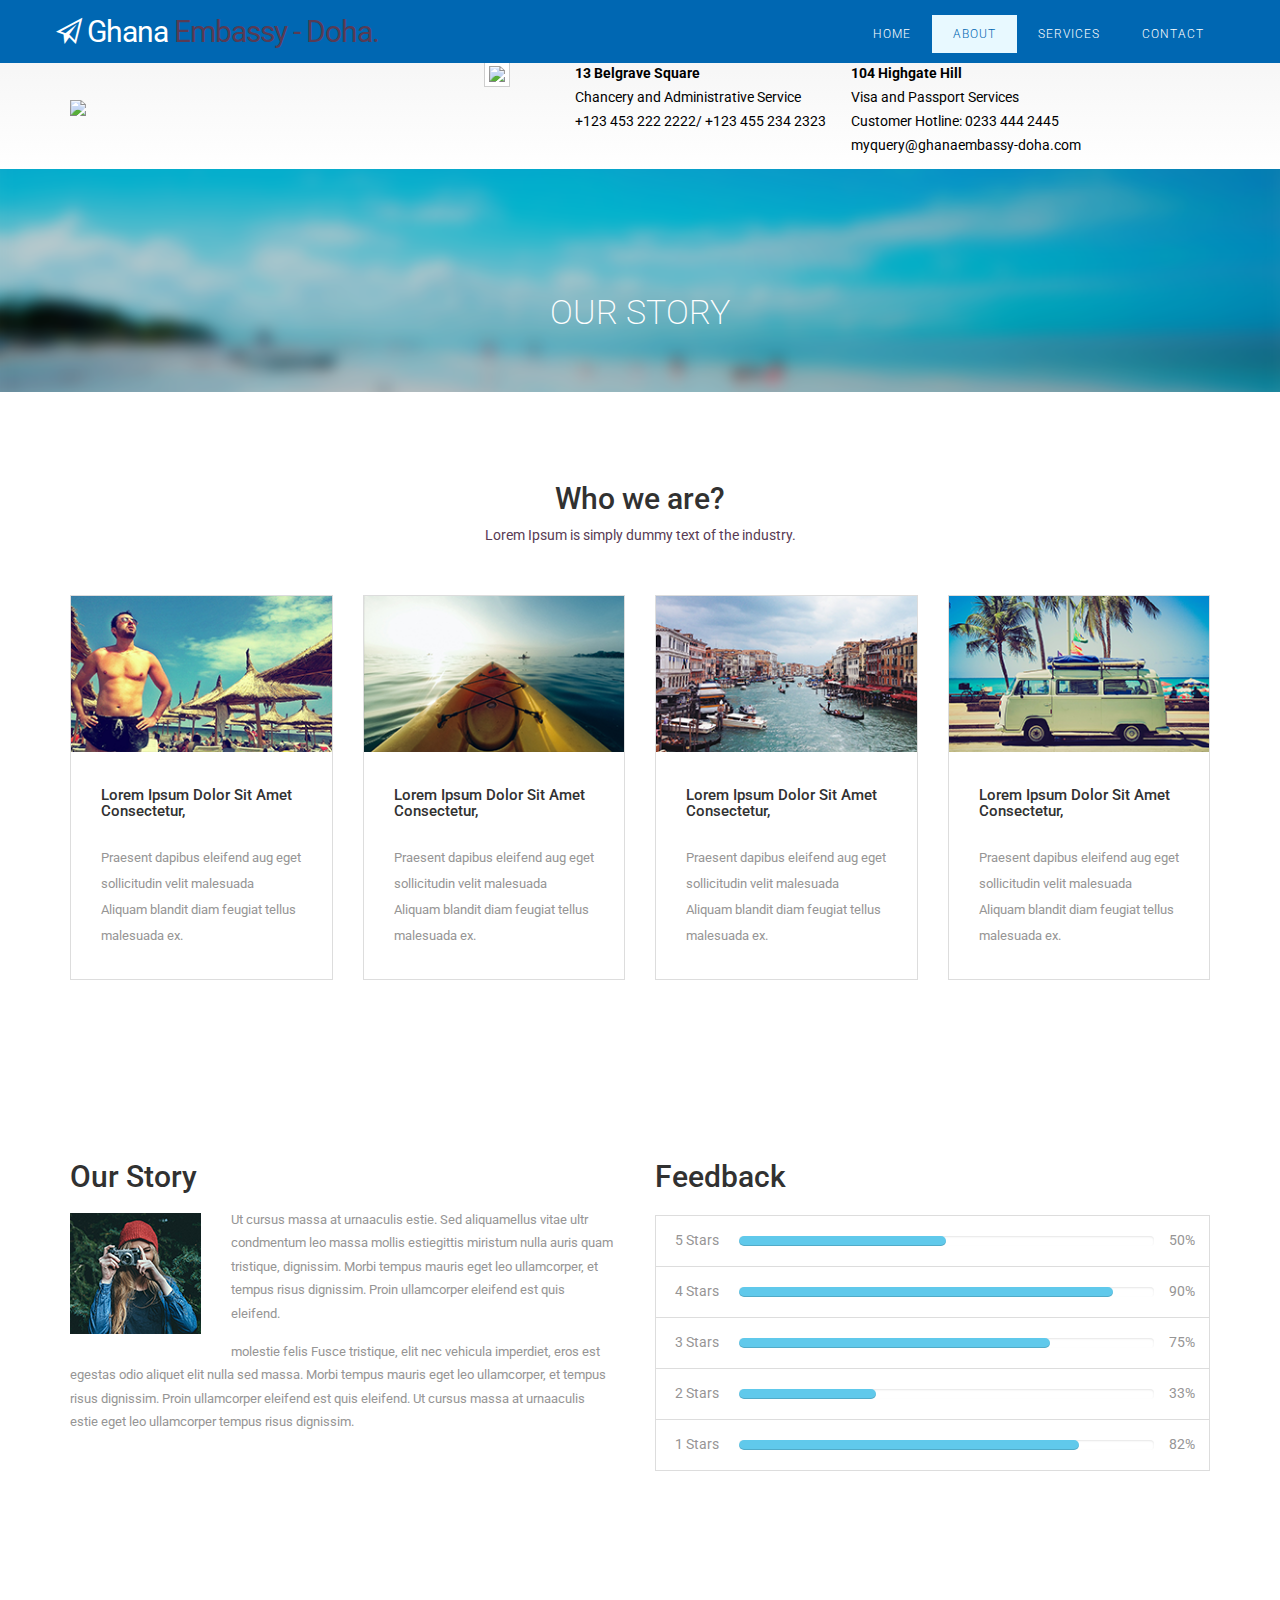
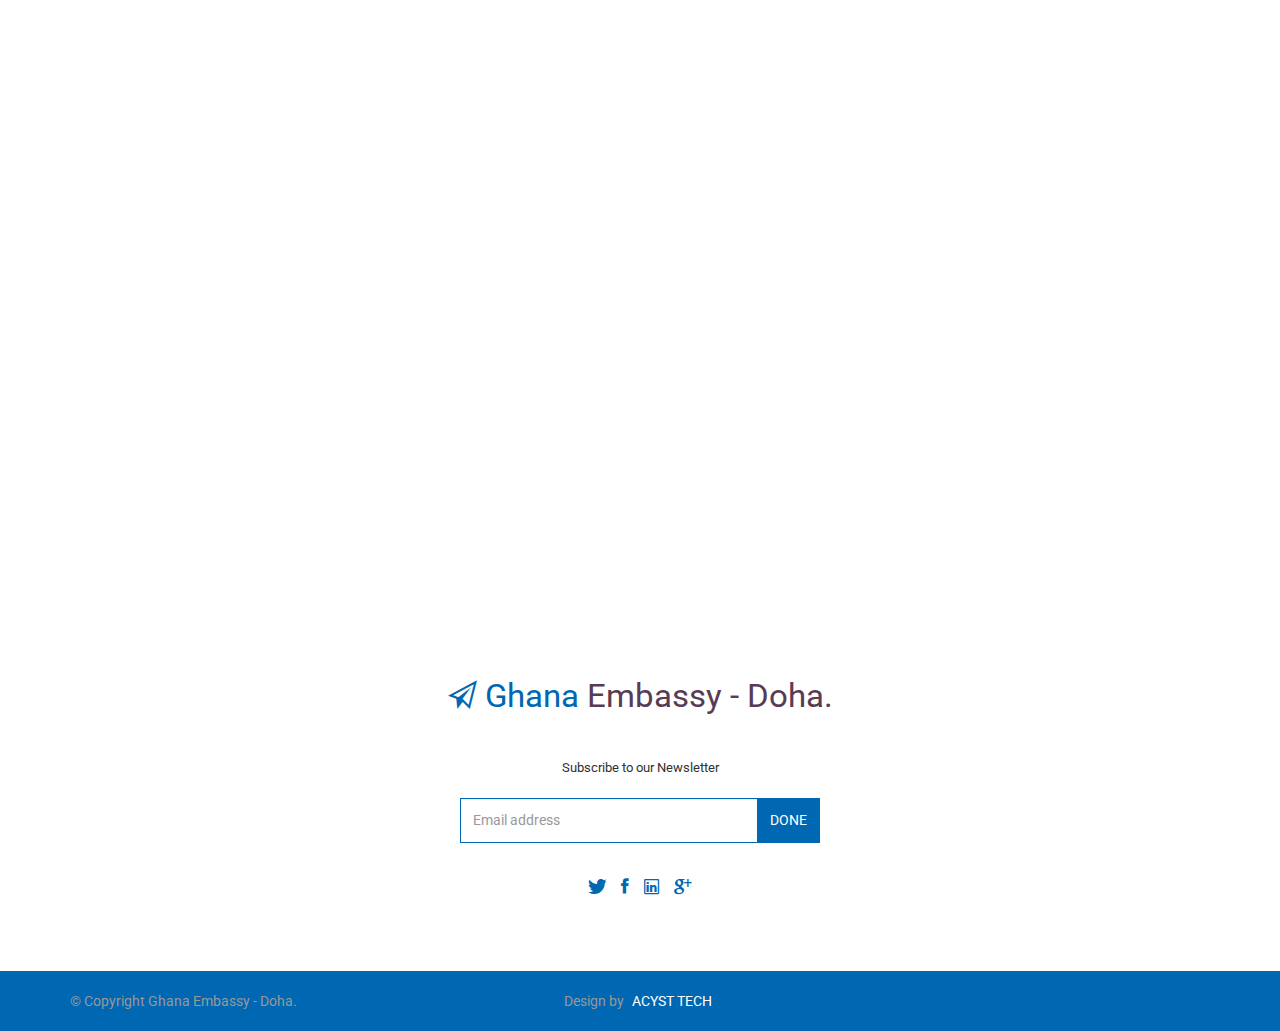
==== about.html @ 11e297cc "initial commit" ====
<!DOCTYPE html>
<!--[if IE 7 ]><html class="ie ie7 lte9 lte8 lte7" lang="en-US"><![endif]-->
<!--[if IE 8]><html class="ie ie8 lte9 lte8" lang="en-US">	<![endif]-->
<!--[if IE 9]><html class="ie ie9 lte9" lang="en-US"><![endif]-->
<!--[if (gt IE 9)|!(IE)]><!-->
<html class="noIE" lang="en-US">
<!--<![endif]-->
	<head>
		<!-- meta -->
			<meta http-equiv="X-UA-Compatible" content="IE=edge">
			<meta http-equiv="Content-Type" content="text/html; charset=UTF-8"/>
			<meta name="viewport" content="width=device-width, initial-scale = 1.0, maximum-scale=1.0, user-scalable=no"/>
	<title>Ghana Embassy - Doha.</title>

	<link rel="stylesheet" href="assets/css/bootstrap.min.css">
	<link rel="stylesheet" href="assets/css/ionicons.min.css">
	<link rel="stylesheet" href="assets/css/owl.carousel.css">
	<link rel="stylesheet" href="assets/css/owl.theme.css">
    <link rel="stylesheet" href="assets/css/main.css">
    <link rel="stylesheet" href="assets/css/section.css">
    <link rel="stylesheet" href="assets/css/about.css">
    <!-- HTML5 shim and Respond.js IE8 support of HTML5 elements and media queries -->
			<!--[if lt IE 9]>
				<script src="assets/js/html5shiv.js"></script>
				<script src="assets/js/respond.js"></script>
			<![endif]-->

			<!--[if IE 8]>
		    	<script src="assets/js/selectivizr.js"></script>
		    <![endif]-->
</head>
<body>

<!-- Home -->
<div class="header-wrapper clearfix"><!-- header wrapper -->
	<header id="header" class="header-separate header-corporate header-14 search-sm sticky-menu-header">
	<div class="header-top">
		<div class="container">
			<div class="header-left">
				<span class="welcome-msg"><p id="demo"></p>
					<script>
						document.getElementById("demo").innerHTML = Date();
					</script>
				</span>                
			</div>
			<div class="header-right">
				<div class="block-inline">
					<div class="share-links">
						<a target="_blank"  rel="nofollow" class="share-facebook" href="https://www.facebook.com/GhanainUK/" title="Facebook"></a>
						<a target="_blank"  rel="nofollow" class="share-twitter" href="https://twitter.com/GhanainUK" title="Twitter"></a>
						<a target="_blank"  rel="nofollow" class="share-youtube" href="https://www.youtube.com/channel/UCJ4k8F2zRTWFqLNrOYg6tvg" title="Youtube"></a>
					</div>
				</div>                
			</div>
		</div>
		</div>
		<div class="header-main">
			<div class="container">
				<div class="header-left">
					<h1 class="logo">    
						<a href="#" title="" rel="home">
						<img class="img-responsive standard-logo" src="//www.ghanahighcommissionuk.com/wp-content/uploads/2017/08/ghana_logo.png" alt="Ghana High Commission" /><img class="img-responsive retina-logo" src="//www.ghanahighcommissionuk.com/wp-content/uploads/2017/08/ghana_logo.png" alt="Ghana High Commission" style="display:none;" />
						</a>
					</h1>		
				</div>
				<div class="header-right">
					<div class="header-contact"><div class="country-flag">
						<img src="http://ghanahighcommissionuk.com/wp-content/uploads/2017/08/ghanaflage.png">
					</div>
					<div class="header-contact">
						<ul class="header-extra-info">
							<li>
								<div class="feature-box feature-box-style-3">
									<div class="feature-box-icon" style="display: none;">
										<i class="fa fa-phone text-color-primary"></i>
									</div>
									<div class="feature-box-info">
											<b>13 Belgrave Square</b>
											<p>Chancery and Administrative Service</br>+123 453 222 2222/ +123 455 234 2323</p>
									</div>
								</div>
							</li>
							<li>
								<div class="feature-box feature-box-style-3">
									<div class="feature-box-icon" style="display: none;">
										<i class="fa fa-envelope text-color-primary"></i>
									</div>
									<div class="feature-box-info">
											<b>104 Highgate Hill</b>
											<p>Visa and Passport Services </br> Customer Hotline: 0233 444 2445 </br> myquery@ghanaembassy-doha.com</p>
									</div>
								</div>
								</li>
							</ul>
						</div>
					</div>                                
					<a class="mobile-toggle">
						<i class="fa fa-reorder"></i>
					</a>	
				</div>
			</div>
		</div>

	<nav class="navbar navbar-default navbar-fixed-top">
		<div class="container">
			<div class="navbar-header">
				<button type="button" class="navbar-toggle collapsed" data-toggle="collapse" data-target="#bs-example-navbar-collapse-1" aria-expanded="false">
					<span class="sr-only">Toggle navigation</span>
					<span class="icon-bar"></span>
					<span class="icon-bar"></span>
					<span class="icon-bar"></span>
				</button>
				<a class="navbar-brand" href="index.html" title="HOME"><i class="ion-paper-airplane"></i> Ghana <span>Embassy - Doha.</span></a>
			</div>

		    <div class="collapse navbar-collapse" id="bs-example-navbar-collapse-1">
				<ul class="nav navbar-nav navbar-right">
					<li><a href="index.html">Home</a></li>
					<li class="active"><a href="about.html">about</a></li>
					<li><a href="services.html">services</a></li>
					<li><a href="contact.html">contact</a></li>
				</ul>
			</div>
	  	</div>
	</nav>

<!-- Section Background -->
	<section class="section-background">
		<div class="container">
			<h2 class="page-header">
				our story
			</h2>
		</div> <!-- /.container -->
	</section> <!-- /.section-background -->


<!-- Who we are -->
	<section class="wwa section-wrapper">
		<div class="container">
			<h2 class="section-title">
				Who we are?
			</h2>
			<p class="section-subtitle">
				Lorem Ipsum is simply dummy text of the industry.
			</p>
			<div class="row">
				<div class="col-sm-3 col-xs-6">
					<div class="who">
						<img src="assets/images/ab-1.png" alt="" class="img-responsive who-img">
						<h3>
							Lorem ipsum dolor sit amet consectetur,
						</h3>
						<p class="who-detail">
							Praesent dapibus eleifend aug eget sollicitudin velit malesuada Aliquam blandit diam feugiat tellus malesuada ex.
						</p>
					</div>
				</div> <!-- /.col-sm-3 -->
				<div class="col-sm-3 col-xs-6">
					<div class="who">
						<img src="assets/images/ab-2.png" alt="" class="img-responsive who-img">
						<h3>
								Lorem ipsum dolor sit amet consectetur,
						</h3>
						<p class="who-detail">
							Praesent dapibus eleifend aug eget sollicitudin velit malesuada Aliquam blandit diam feugiat tellus malesuada ex.
						</p>
					</div>
				</div> <!-- /.col-sm-3 -->
				<div class="col-sm-3 col-xs-6">
					<div class="who">
						<img src="assets/images/ab-3.png" alt="" class="img-responsive who-img">
						<h3>
								Lorem ipsum dolor sit amet consectetur,
						</h3>
						<p class="who-detail">
							Praesent dapibus eleifend aug eget sollicitudin velit malesuada Aliquam blandit diam feugiat tellus malesuada ex.
						</p>
					</div>
				</div> <!-- /.col-sm-3 -->
				<div class="col-sm-3 col-xs-6">
					<div class="who">
						<img src="assets/images/ab-4.png" alt="" class="img-responsive who-img">
						<h3>
								Lorem ipsum dolor sit amet consectetur,
						</h3>
						<p class="who-detail">
							Praesent dapibus eleifend aug eget sollicitudin velit malesuada Aliquam blandit diam feugiat tellus malesuada ex.
						</p>
					</div>
				</div> <!-- /.col-sm-3 -->
			</div> <!-- /.row -->
		</div> <!-- /.container -->
	</section> <!-- /.wwa -->

<!-- Story and Client -->
	<section class="story-and-client section-wrapper">
		<div class="container">
			<div class="row">
				<div class="col-sm-6">
					<div class="story">
						<h2 class="section-title">
							Our Story
						</h2>
						<img src="assets/images/client.png" alt="story" class="story-img">
						<p class="story-detail">
							Ut cursus massa at urnaaculis estie. Sed aliquamellus vitae ultr condmentum leo massa mollis estiegittis miristum nulla auris quam tristique, dignissim. Morbi tempus mauris eget leo ullamcorper, et tempus risus dignissim. Proin ullamcorper eleifend est quis eleifend.
						</p>
						<p class="story-detail">
							molestie felis Fusce tristique, elit nec vehicula imperdiet, eros est egestas odio aliquet elit nulla sed massa. Morbi tempus mauris eget leo ullamcorper, et tempus risus dignissim. Proin ullamcorper eleifend est quis eleifend. Ut cursus massa at urnaaculis estie eget leo ullamcorper tempus risus dignissim.
						</p>
					</div> <!-- /.story -->
				</div> <!-- /.col-sm-6 -->

				<div class="col-sm-6">
					<div class="story">
						<h2 class="section-title">
							Feedback
						</h2>
						<table class="table _table-bordered">
							<tbody>
								<tr>
									<td>
										5 Stars
									</td>
									<td>
										<div class="progress">
											<div class="progress-bar" role="progressbar" aria-valuenow="70"
											aria-valuemin="0" aria-valuemax="100" style="width:50%">
												<span class="sr-only">70% Complete</span>
											</div> <!-- /.progress-bar -->
										</div> <!-- /.progress -->
									</td>
									<td>
										50%
									</td>
								</tr>

								<tr>
									<td>
										4 Stars
									</td>
									<td>
										<div class="progress">
											<div class="progress-bar" role="progressbar" aria-valuenow="70"
											aria-valuemin="0" aria-valuemax="100" style="width:90%">
												<span class="sr-only">90% Complete</span>
											</div> <!-- /.progress-bar -->
										</div> <!-- /.progress -->
									</td>
									<td>
										90%
									</td>
								</tr>

								<tr>
									<td>
										3 Stars
									</td>
									<td>
										<div class="progress">
											<div class="progress-bar" role="progressbar" aria-valuenow="70"
											aria-valuemin="0" aria-valuemax="100" style="width:75%">
												<span class="sr-only">75% Complete</span>
											</div> <!-- /.progress-bar -->
										</div> <!-- /.progress -->
									</td>
									<td>
										75%
									</td>
								</tr>

								<tr>
									<td>
										2 Stars
									</td>
									<td>
										<div class="progress">
											<div class="progress-bar" role="progressbar" aria-valuenow="70"
											aria-valuemin="0" aria-valuemax="100" style="width:33%">
												<span class="sr-only">33% Complete</span>
											</div> <!-- /.progress-bar -->
										</div> <!-- /.progress -->
									</td>
									<td>
										33%
									</td>
								</tr>

								<tr>
									<td>
										1 Stars
									</td>
									<td>
										<div class="progress">
											<div class="progress-bar" role="progressbar" aria-valuenow="70"
											aria-valuemin="0" aria-valuemax="100" style="width:82%">
												<span class="sr-only">82% Complete</span>
											</div> <!-- /.progress-bar -->
										</div> <!-- /.progress -->
									</td>
									<td>
										82%
									</td>
								</tr>
								
							</tbody>
						</table> <!-- /.table -->
					</div> <!-- /.story -->
				</div> <!-- /.col-sm-6 -->
			</div> <!-- /.row -->
		</div> <!-- /.container -->
	</section> <!-- /.story-and-client -->

	
<div class="container">	
	<div class="embed-responsive embed-responsive-16by9">
	    <iframe class="embed-responsive-item" src="http://www.youtube.com/embed/qUHLCobRgaE" frameborder="0" allowfullscreen>
	    </iframe>
	</div>
</div> <!-- /.container -->

	<div class="subscribe section-wrapper">
		<a class="brand-logo" href="index.html" title="HOME"><i class="ion-paper-airplane"></i> Ghana <span>Embassy - Doha.</span></a>
		<p class="subscribe-now">
			Subscribe to our Newsletter
		</p>
		<div class="container">
			<div class="row">
				<div class="col-md-4 col-sm-6 col-md-offset-4 col-sm-offset-3">
					<div class="input-group">
						<input type="email" class="form-control border-radius" placeholder="Email address">
						<span class="input-group-btn">
							<button class="btn btn-default border-radius custom-sub-btn" type="button">DONE</button>
						</span>
					</div><!-- /input-group -->
				</div>
			</div>
		</div>	
	
		<ul class="social-icon">
			<li><a href="#"><i class="ion-social-twitter"></i></a></li>
			<li><a href="#"><i class="ion-social-facebook"></i></a></li>
			<li><a href="#"><i class="ion-social-linkedin-outline"></i></a></li>
			<li><a href="#"><i class="ion-social-googleplus"></i></a></li>
		</ul>
	</div> <!-- /.subscribe -->


	<footer>
		<div class="container">
			<div class="row">
				<div class="col-xs-4">
					<div class="text-left">
						&copy; Copyright Ghana Embassy - Doha.
					</div>
				</div>
				<div class="col-xs-4">
					Design by <a href="http://www.acyst.tech">ACYST TECH</a>
				</div>
				<div class="col-xs-4">
					<!-- <div class="top">
						<a href="#header">
							<i class="ion-arrow-up-b"></i>
						</a>
					</div> -->
				</div>
			</div>
		</div>		
	</footer>


	<script src="assets/js/jquery-1.11.2.min.js"></script>
    <script src="assets/js/bootstrap.min.js"></script>
    <script src="assets/js/owl.carousel.min.js"></script>
    <script src="assets/js/contact.js"></script>
	<script src="assets/js/script.js"></script>






</body>
</html>
---- assets/css/main.css ----
/*=================================================
||				1. Imports 
==================================================*/
@import url(http://fonts.googleapis.com/css?family=Roboto:100,400,700);
@import url(http://fonts.googleapis.com/css?family=Roboto+Slab);

element.style {
	top: 0px;
}

#header .logo img{
	display: inline-block;
	color: transparent;
	max-width: 100%;
	transform-origin: left center;
}
.img-responsive {
	height: auto;
	display:block;
	max-width: 100%;
}

#header .header-main .header-contact * {
	color: #000;
}
.feature-box .feature-box-info {
	padding-left: 0;
}
.header-extra-info li {
	text-align: left;
	float: left;
	margin-left: 25px;
}
li{
	line-height: 24px;
}
.header-extra-info{
	list-style: none;
	margin: 0;
}
.header-contact .country-flag{
	background: #ffffff;
	padding: 4px;
	border: 1px solid #cecece;
	float: left;
}
.header-contact .country-flag img{
	display: block;
}

img{
	max-width: 100%;
	height: auto;
	user-select: none;
	vertical-align: middle;
	border: 0;
}
div{
	display: block;
}

#header .header-main .container .header-left{
	padding: 20px 0;
}

#header .header-main {
	font-size: 1em;
	margin-top: 2em;
	background-color: #fff;
	background-repeat: repeat;
	background-size: auto;
	background-attachment: scroll;
	background-attachment: initial;
	background-color: #fafafa;
	background-image: none;
	background-image:linear-gradient(to bottom, #f6f6f6, #fff);
	background-repeat: repeat-x;
	position:relative;
}
#header .header-main .container > div {
	display: table-cell;
	position: relative;
	vertical-align: middle;
}

#header .header-left {
	text-align: left;
}

#header {
	color: #999;
}

#header .header-main .contain .header-right{
	padding: 0%;
	margin: 0%;
	float: right;
}
#header .header-contact{
	margin: 0;
	display: inline-block;
	vertical-align: middle;
	white-space: nowrap;
}
#header .header-right{
	text-align: right;
}
#header .header-main .contain .header-left {
	padding: 20px 0;
}

body
{
	font-family: 'Roboto', 'Open-Sans', sans-serif;
	overflow-x: hidden;
	color: #fff;
}
/*Owl Carousel*/
.owl-prev, .owl-next
{
	position: absolute;
	top: 43%;
	font-size: 22px;
	padding: 5px;
}
.owl-next
{
	right: -40px;
}
.owl-prev
{
	left: -40px;
}
.owl-prev:before
{
    content: "\f3d2";
    font-family: 'ionicons';
 	/*color: #fff;*/
}
.owl-next:before
{
    content: "\f3d3";
    font-family: "ionicons";
    /*color: #fff;*/
}
.section-title{
	color: #313131;
	text-align: center;
}
.section-subtitle{
	color: #583b54;
	text-align: center;
	margin-bottom: 50px;
}
.section-wrapper{
	padding-top: 70px;
	padding-bottom: 70px;
}
ul, menu, dir {
	display: block;
	-webkit-margin-before: 1em;
	-webkit-margin-after: 1em;
	-webkit-margin-start: 0px;
	-webkit-margin-end: 0px;
	-webkit-padding-start: 40px;
}
ul, ol {
	margin-top: 0;
	margin-bottom: 10px;
}
p{
	color: #969595;
}
.border-radius{
	border-radius: 0 !important;
	border-color: #0067b2;
	height: 45px;
}
p:hover{
	cursor: default;
}
.navbar-toggle {
    background-color: #fff;
    border: 1px solid #fff;
    border-radius: 0;
    transition: all .4s ease-in-out;
}
.navbar-default .navbar-toggle {
    border-color: #fff;
}
.navbar-default .navbar-toggle .icon-bar{
	background: black;
}
.navbar-default .navbar-toggle:focus, .navbar-default .navbar-toggle:hover{
	background: skyblue;
}
.navbar-toggle:hover .icon-bar, .navbar-toggle:focus .icon-bar {
    background-color: #cecece;
}
.form-control:focus {
    border-color: #0067b2;
    outline: 0;
    -webkit-box-shadow: none;
    box-shadow: none;
}
/*=================================================
||				3. Header
==================================================*/
			/*navbar*/
.navbar-default .navbar-brand{
	border: 1px solid transparent;
	color: #fff;
	font-size: 30px;
	padding: 10px 0px;
	height: auto;
	font-weight: 400;
	letter-spacing: -1px;
	text-transform: capitalize;
}
ul.nav.navbar-nav.navbar-right{
	margin-top: 10px;
}
.navbar-default .navbar-brand span{
	color: #583b54;
}
.navbar-default .navbar-brand:focus, .navbar-default .navbar-brand:hover{
	color: #cece;
}
.navbar-default {
    background-color:#0067b2;
    border-color: transparent;
    padding: 5px 0px;
    border-radius: 0;
    text-transform: uppercase;
}
.navbar-default .navbar-nav>li>a{
	color: #fff;
    padding-right: 20px;
    padding-left: 20px;
    border: 1px solid transparent;
    font-size: 12px;
    font-weight: 300;
    letter-spacing: 1px;
    transition: all .4s ease-in-out;
}
.navbar-default .navbar-nav>li>a:hover{
	color: #0067b2;
}
.navbar-default .navbar-nav>li>a:focus, .navbar-default .navbar-nav>li>a:hover{
	color: #0067b2;
	background: #e8f9ff;
}
.navbar-nav>li>a {
    padding-top: 8px;
    padding-bottom: 8px;
}
.navbar-default .navbar-nav>.active>a, .navbar-default .navbar-nav>.active>a:focus, .navbar-default .navbar-nav>.active>a:hover{
    background-color: transparent;
    color: #0067b2;
    background: #e8f9ff;
}
		/*Home*/
.flexslider{
	text-align: center;
	text-transform: uppercase;
	color: #fff;
	margin: 0;
	padding: 0;
	border: 0;
	overflow-x: hidden;
	background: transparent;
	background-image: url('../images/header.png');
	background-repeat: no-repeat;
	background-size: cover;

}
.slider-item{
	background-size: inherit;
	background-position: left bottom;
	background-repeat: no-repeat;
}
.inner-intro{
	display: table-cell;
	vertical-align: middle;
	position: relative;
}
.intro{
	display: table;
	text-align: center;
	width: 100%;
	height: 100vh;
}
.header-title{
	font-size: 34px;
	font-weight: 400;
}
.header-title span{
	font-weight: 700;
}
.header-sub-title{
	font-size: 14px;
	color: #fff;
	margin: 20px 40px 25px;
}
.custom-btn{
    color: #FFF;
    background-color: transparent;
    border-color: #FFF;
    border-radius: 0px;
    text-transform: uppercase;
    font-size: 20px;
    font-weight: 400;
    transition: all .4s ease-in-out;
}
.custom-btn:hover{
	background: #fff;
	color: #583b54;
}
/*=================================================
||				4. Find a Tour
==================================================*/
.form-dropdown{
	margin-top: -25px;
}
.custom-addon{
	background: #fff;
}
.border-right{
	border-right: 0px;
}
.custom-button{
	background: #0067b2;
	color: #fff;
	width: 100%;
	text-align: center;
	padding: 10px;
	font-size: 16px;
	transition: all .4s ease-in-out;
}
.custom-button:hover{
	background: #53B1DE;
	border-color: #53B1DE;
	color: #fff;
}
.tour .input-group{
	margin-bottom: 22px;
}
/*=================================================
||				5. Our Blazzing offers
==================================================*/
.offer{
	color: black;
	text-align: center;
	background: #f9f9f9;
}
.offer-item{
	background: #fff;
	letter-spacing: 1px;
	padding: 30px;
	transition: all .7s ease-in;
	margin: 10px 0px;
}
.icon{
	padding: 20px 0;
	font-size: 35px;
	color: #0067b2;
}
.offer-item h3{
	padding-bottom: 40px;
	margin: 0px;
	font-size: 15px;
}
.offer-item p{
	padding-bottom: 20px;
	font-size: 13px;
	line-height: 170%;
}
.offer-item:hover{
	box-shadow: 0 0 30px rgba(125, 125, 125, 0.1);
}


/*=================================================
||				6. Top place to visit
==================================================*/
.visit-item{
	padding: 0px 15px;
	transition: all .4s ease-in-out;
	opacity: .6;
}
.visit-item:hover{
	opacity: 1;
}
.visit .owl-theme .owl-controls .owl-nav [class*=owl-]{
	background: #fff;
	color: #0067b2;
	font-size: 25px;
}
/*=================================================
||				7. offer-cta
==================================================*/
.offer-cta{
	background: url("../images/cta-1.png") right center;
	background-size: cover;
}
.offering{
	float: right;
	color: #0067b2;
	text-align: center;
	padding: 32px 0;
}
.percent{
	font-style: italic;
	font-size: 68px;
}
.percent span{
	font-size: 117px;
	font-weight: 700;
	font-style: normal;
}
.FTour{
	font-size: 30px;
	font-weight: 200;
	margin-top: -20px;
}
.price-btn{
	background: #0067b2;
    color: #fff;
    border-color: #0067b2;
    text-transform: capitalize;
    margin: 20px;
}
.price-btn:hover{
	color: #0067b2;
    background-color: #fff;
    border-color: #0067b2;
}
/*=================================================
||				8. Additional Services
==================================================*/
.additional-services .col-md-4{
	margin-bottom: 30px;
}
.custom-table{
	display: table;
}
/*.additional-services .custom-table:hover{
	box-shadow: 0 0 30px rgba(125, 125, 125, 0.1);
}*/
.add-srvc-img{
	left: 0;
    top: 0;
    bottom: 0;
}
.add-srvc-heading{
	color: #313131;
	font-size: 16px;
}
.add-srvc-detail{
	display: table-cell;
    vertical-align: middle;
    padding-left: 10px;
    background-color: #f9f9f9;
    color: #969595;
    font-size: 13px;
    padding-right: 30px;
}
/*=================================================
||				9. Sponsor
==================================================*/
.sponsor{
	text-align: center;
	background: #f9f9f9;
}
.sponsor-item{
	 /*width: 100px !important; */
	padding: 30px;
	opacity: .3;
	transition: all .4s ease-in-out;
	margin-bottom: 30px;
}
.sponsor-item:hover{
	opacity: 1;
}
.owl-theme .owl-dots .owl-dot.active span, .owl-theme .owl-dots .owl-dot:hover span{
	background: #0067b2;
}
.owl-theme .owl-dots .owl-dot span{
	background: #f1f1f1;
}
/*=================================================
||				10. Subscribe
==================================================*/
.subscribe{
	text-align: center !important;
}
.brand-logo{
	font-size: 33px;
	color: #0067b2;
}
a.brand-logo span{
	color: #583b54;
}
a.brand-logo:focus, a.brand-logo:hover{
	color: #0067b2;
	text-decoration: none;
}

.subscribe-now{
	color: #313131;
	font-size: 13px;
	margin: 40px 0 20px;
}
.custom-sub-btn{
	background-color: #0067b2;
	color: #fff;
	border-color: #0067b2;
	transition: all .4s ease-in-out;
}
.custom-sub-btn:hover{
	background: #53B1DE;
	border-color: #53B1DE;
	color: #fff;
}
/*.input-group .custom-sub{
	width: 300px;
}*/
.social-icon{
	text-align: center;
    list-style-type: none;
    margin: 30px 0 0;
    padding: 0;
    font-size: 20px;
}
.social-icon li{
	display: inline;
    padding: 5px;
}
.social-icon a{
	color: #0067b2;
}
.social-icon a:hover{
	color: #53B1DE;
}

footer{
	text-align: center;
	padding: 20px;
	background: #0067b2;
}
footer a{
	color: #fff;
	padding: 5px;
}
footer a:hover{
	color: #fff;
}
footer a:hover, footer a:focus{
	text-decoration: none;
	color: #fff;
}
.top {
    display: inline-block;
    float: right;
    background-color: #2F6B5A;
    border-radius: 4px;
}
/*=================================================
||				13. Media Query
==================================================*/

@media (max-width: 991px){
	.offer-cta{
		background: url("../images/cta-1.png") bottom left no-repeat;
	}
	.offering{
		padding-bottom: 300px;
	}
	.header-main {
		display:none;
	}
}
@media (max-width: 480px){
	.slider-item{
		background-image: none !important;
	}
	.slide{
		height: auto;
	}
	.intro{
		max-height: 627px;
	}
	.navbar-default .navbar-nav>li>a{
		font-weight: 400;
	}
	.navbar-default .navbar-brand{
		padding-left: 15px;
	}
	.navbar .navbar-header .navbar-brand {
		font-size: 1.8em;
	}
}
---- assets/css/section.css ----
.section-background{
	background-repeat: no-repeat;
	background-position: bottom;
	background-attachment: fixed;
	text-transform: uppercase;
	background: url('../images/section-header.png');
	text-align: center;
	background-size: cover;
}
.page-header{
	text-transform: uppercase;
	color: #fff;
	font-weight: 200;
	border-bottom: none;
    padding-top: 85px;
    padding-bottom: 40px;
    font-size: 34px;
}
.breadcrumb{
    list-style: none;
    background-color: transparent;
    border-radius: 0px;
}
.breadcrumb .active{
	color: #fff;
}
.breadcrumb>li+li:before {
    padding: 0 5px;
    color: #fff;
    content: "\f3d3";
    font-family: "ionicons";
}
.breadcrumb a{
	color: #fff;
	border: 1px solid transparent;
	text-decoration: none;
	padding: 5px;
}
.breadcrumb a:hover{
	color: #fff;
	border: 1px solid #fff;
}
---- assets/css/about.css ----
.who{
	border: 1px solid #ddd;
	margin-bottom: 20px;
}
.who h3{
	color: #313131;
	font-size: 15px;
	padding: 15px 30px;
	text-transform: capitalize;
}
.who-detail{
	font-size: 13px;
	color: #969595;
	line-height: 200%;
	padding: 0 30px 20px;
}
.who-img{
	width: 100%;
}
.story-and-client .section-title{
	text-align: left;
}
.story-img{
	float: left;
	width: 131px;
	margin: 10px 30px 20px 0;
}
.story-detail{
	line-height: 180%;
	padding: 5px 10px 0px 0px;
	font-size: 13px;
}
.table{
	margin-top: 22px;
}
.table>tbody>tr>td, .table>tbody>tr>th, .table>tfoot>tr>td, .table>tfoot>tr>th, .table>thead>tr>td, .table>thead>tr>th{
	padding: 14px 0;
}
tbody tr{
	border: 1px solid #ddd;
}
tbody tr td{
	text-align: center;
}
tbody tr td:nth-child(1){
	width: 15%;
}
tbody tr td:nth-child(2){
	width: 75%;
}
tbody tr td:nth-child(3){
	width: 10%;
}
tbody{
	color: #969595;
}
.progress{
	margin-bottom: 0;
	background: #fff;
	height: 10px;
	margin: 6px 0;
}
.progress-bar{
	background: #60c9eb;
	border-radius: 10px;
	width: 10px;
}
.video-frame{
	width: 100%;
	height: 100%;
}
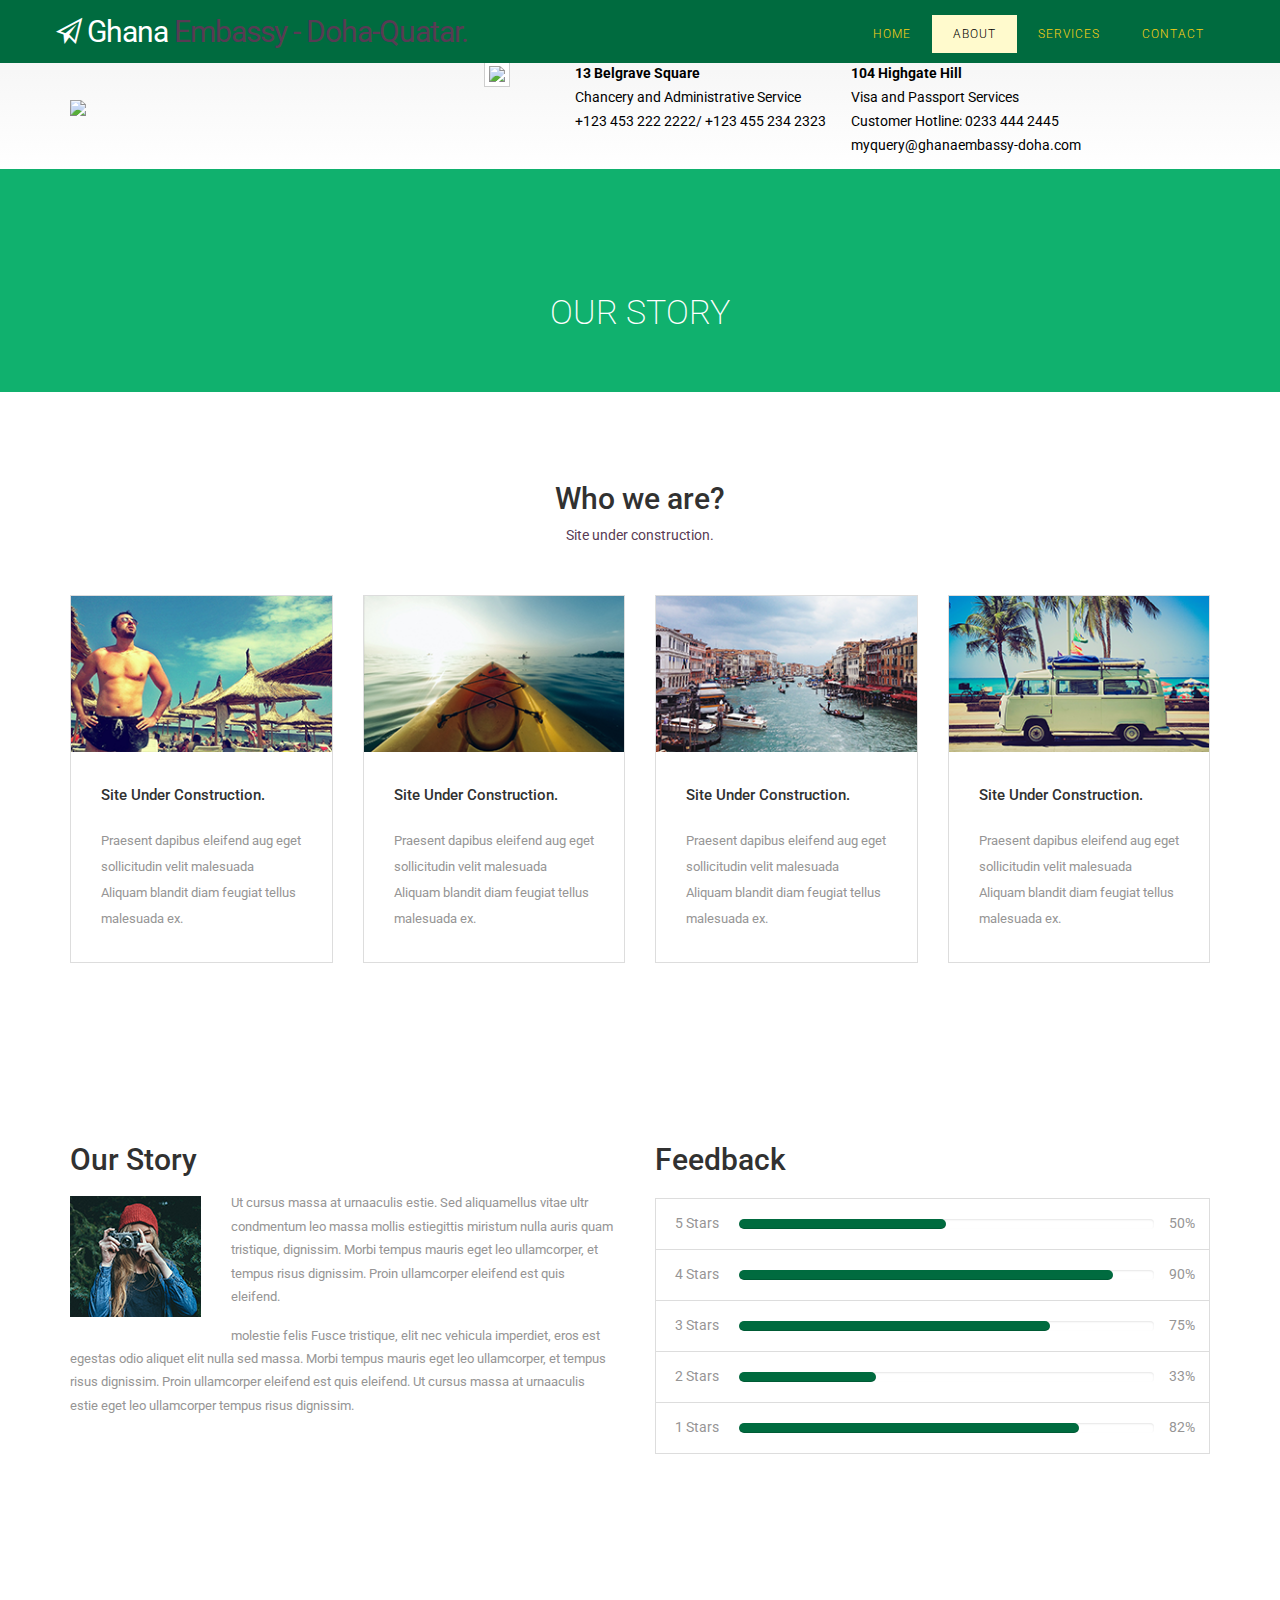
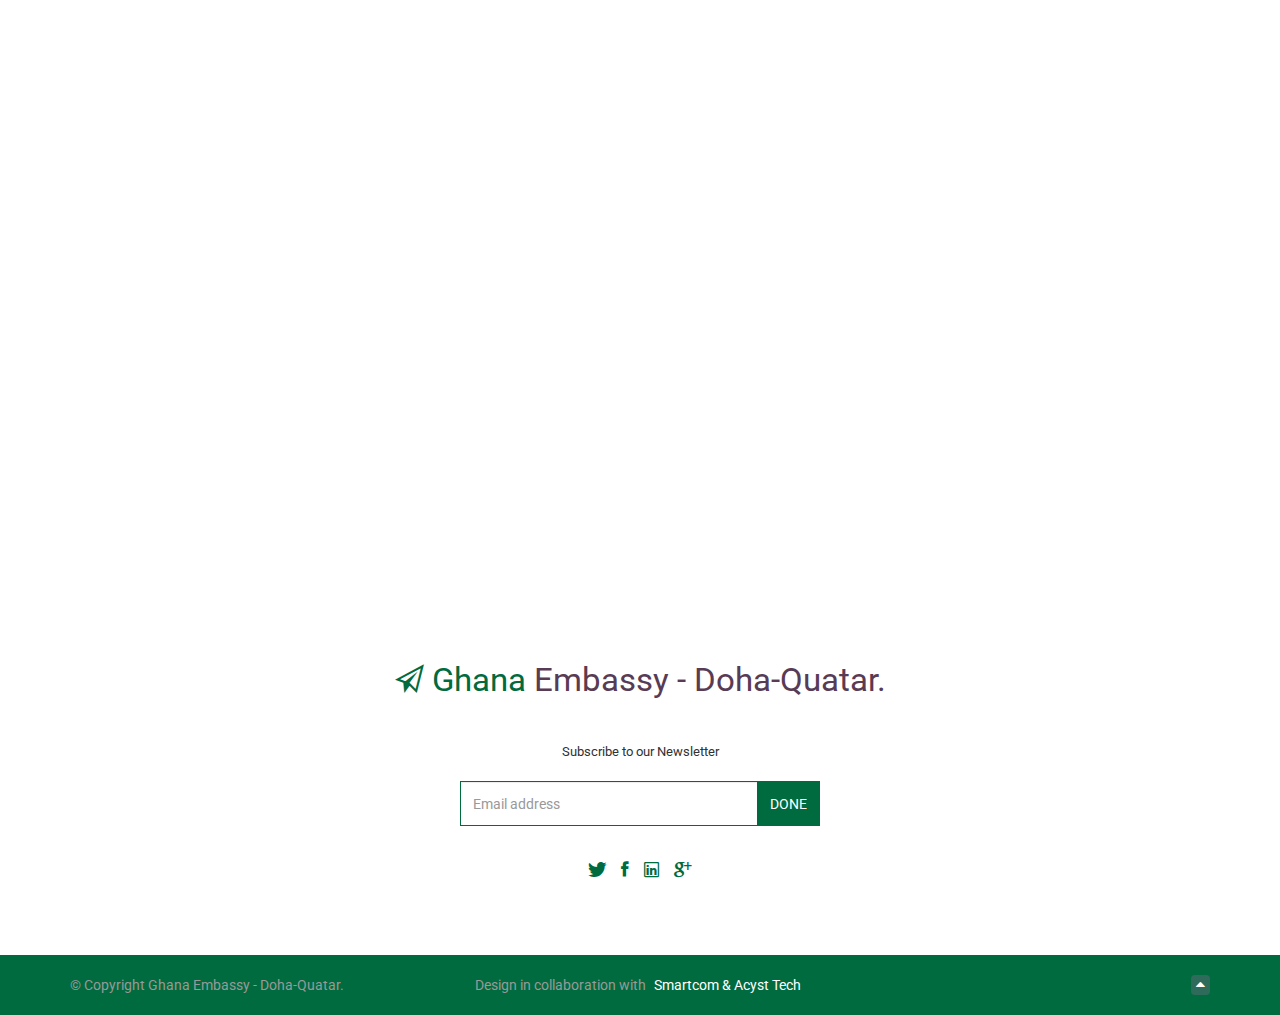
==== commit 7fb72ef1: "update" ====
--- a/about.html
+++ b/about.html
@@ -10,7 +10,7 @@
 			<meta http-equiv="X-UA-Compatible" content="IE=edge">
 			<meta http-equiv="Content-Type" content="text/html; charset=UTF-8"/>
 			<meta name="viewport" content="width=device-width, initial-scale = 1.0, maximum-scale=1.0, user-scalable=no"/>
-	<title>Ghana Embassy - Doha.</title>
+	<title>Ghana Embassy - Doha-Quatar.</title>
 
 	<link rel="stylesheet" href="assets/css/bootstrap.min.css">
 	<link rel="stylesheet" href="assets/css/ionicons.min.css">
@@ -110,7 +110,7 @@
 					<span class="icon-bar"></span>
 					<span class="icon-bar"></span>
 				</button>
-				<a class="navbar-brand" href="index.html" title="HOME"><i class="ion-paper-airplane"></i> Ghana <span>Embassy - Doha.</span></a>
+				<a class="navbar-brand" href="index.html" title="HOME"><i class="ion-paper-airplane"></i> Ghana <span>Embassy - Doha-Quatar.</span></a>
 			</div>
 
 		    <div class="collapse navbar-collapse" id="bs-example-navbar-collapse-1">
@@ -141,14 +141,14 @@
 				Who we are?
 			</h2>
 			<p class="section-subtitle">
-				Lorem Ipsum is simply dummy text of the industry.
+				Site under construction.
 			</p>
 			<div class="row">
 				<div class="col-sm-3 col-xs-6">
 					<div class="who">
 						<img src="assets/images/ab-1.png" alt="" class="img-responsive who-img">
 						<h3>
-							Lorem ipsum dolor sit amet consectetur,
+							Site under construction.
 						</h3>
 						<p class="who-detail">
 							Praesent dapibus eleifend aug eget sollicitudin velit malesuada Aliquam blandit diam feugiat tellus malesuada ex.
@@ -159,7 +159,7 @@
 					<div class="who">
 						<img src="assets/images/ab-2.png" alt="" class="img-responsive who-img">
 						<h3>
-								Lorem ipsum dolor sit amet consectetur,
+							Site under construction.
 						</h3>
 						<p class="who-detail">
 							Praesent dapibus eleifend aug eget sollicitudin velit malesuada Aliquam blandit diam feugiat tellus malesuada ex.
@@ -170,7 +170,7 @@
 					<div class="who">
 						<img src="assets/images/ab-3.png" alt="" class="img-responsive who-img">
 						<h3>
-								Lorem ipsum dolor sit amet consectetur,
+							Site under construction.
 						</h3>
 						<p class="who-detail">
 							Praesent dapibus eleifend aug eget sollicitudin velit malesuada Aliquam blandit diam feugiat tellus malesuada ex.
@@ -181,7 +181,7 @@
 					<div class="who">
 						<img src="assets/images/ab-4.png" alt="" class="img-responsive who-img">
 						<h3>
-								Lorem ipsum dolor sit amet consectetur,
+							Site under construction.
 						</h3>
 						<p class="who-detail">
 							Praesent dapibus eleifend aug eget sollicitudin velit malesuada Aliquam blandit diam feugiat tellus malesuada ex.
@@ -320,7 +320,7 @@
 </div> <!-- /.container -->
 
 	<div class="subscribe section-wrapper">
-		<a class="brand-logo" href="index.html" title="HOME"><i class="ion-paper-airplane"></i> Ghana <span>Embassy - Doha.</span></a>
+		<a class="brand-logo" href="index.html" title="HOME"><i class="ion-paper-airplane"></i> Ghana <span>Embassy - Doha-Quatar.</span></a>
 		<p class="subscribe-now">
 			Subscribe to our Newsletter
 		</p>
@@ -351,18 +351,18 @@
 			<div class="row">
 				<div class="col-xs-4">
 					<div class="text-left">
-						&copy; Copyright Ghana Embassy - Doha.
+						&copy; Copyright Ghana Embassy - Doha-Quatar.
 					</div>
 				</div>
 				<div class="col-xs-4">
-					Design by <a href="http://www.acyst.tech">ACYST TECH</a>
+					Design in collaboration with <a href="http://www.ac.com">Smartcom &amp; Acyst Tech</a>
 				</div>
 				<div class="col-xs-4">
-					<!-- <div class="top">
+					<div class="top">
 						<a href="#header">
 							<i class="ion-arrow-up-b"></i>
 						</a>
-					</div> -->
+					</div>
 				</div>
 			</div>
 		</div>		
--- a/assets/css/main.css
+++ b/assets/css/main.css
@@ -173,7 +173,7 @@
 }
 .border-radius{
 	border-radius: 0 !important;
-	border-color: #0067b2;
+	border-color: #006B3F;
 	height: 45px;
 }
 p:hover{
@@ -192,7 +192,7 @@
 	background: black;
 }
 .navbar-default .navbar-toggle:focus, .navbar-default .navbar-toggle:hover{
-	background: skyblue;
+	background: lightgreen;
 }
 .navbar-toggle:hover .icon-bar, .navbar-toggle:focus .icon-bar {
     background-color: #cecece;
@@ -227,14 +227,15 @@
 	color: #cece;
 }
 .navbar-default {
-    background-color:#0067b2;
+    background-color:#006B3F;
     border-color: transparent;
     padding: 5px 0px;
     border-radius: 0;
     text-transform: uppercase;
 }
 .navbar-default .navbar-nav>li>a{
-	color: #fff;
+	color: #FCD116;
+	font-weight: 200;
     padding-right: 20px;
     padding-left: 20px;
     border: 1px solid transparent;
@@ -244,11 +245,11 @@
     transition: all .4s ease-in-out;
 }
 .navbar-default .navbar-nav>li>a:hover{
-	color: #0067b2;
+	color:black;
 }
 .navbar-default .navbar-nav>li>a:focus, .navbar-default .navbar-nav>li>a:hover{
-	color: #0067b2;
-	background: #e8f9ff;
+	color: black;
+	background: transparent;
 }
 .navbar-nav>li>a {
     padding-top: 8px;
@@ -256,8 +257,8 @@
 }
 .navbar-default .navbar-nav>.active>a, .navbar-default .navbar-nav>.active>a:focus, .navbar-default .navbar-nav>.active>a:hover{
     background-color: transparent;
-    color: #0067b2;
-    background: #e8f9ff;
+    color: black;
+    background: lemonchiffon;
 }
 		/*Home*/
 .flexslider{
@@ -268,8 +269,7 @@
 	padding: 0;
 	border: 0;
 	overflow-x: hidden;
-	background: transparent;
-	background-image: url('../images/header.png');
+	background:rgb(16, 177, 110);
 	background-repeat: no-repeat;
 	background-size: cover;
 
@@ -329,7 +329,7 @@
 	border-right: 0px;
 }
 .custom-button{
-	background: #0067b2;
+	background: #006B3F;
 	color: #fff;
 	width: 100%;
 	text-align: center;
@@ -363,7 +363,7 @@
 .icon{
 	padding: 20px 0;
 	font-size: 35px;
-	color: #0067b2;
+	color: #006B3F;
 }
 .offer-item h3{
 	padding-bottom: 40px;
@@ -430,11 +430,7 @@
     text-transform: capitalize;
     margin: 20px;
 }
-.price-btn:hover{
-	color: #0067b2;
-    background-color: #fff;
-    border-color: #0067b2;
-}
+
 /*=================================================
 ||				8. Additional Services
 ==================================================*/
@@ -496,13 +492,13 @@
 }
 .brand-logo{
 	font-size: 33px;
-	color: #0067b2;
+	color: #006B3F;
 }
 a.brand-logo span{
 	color: #583b54;
 }
 a.brand-logo:focus, a.brand-logo:hover{
-	color: #0067b2;
+	color: #006B3F;
 	text-decoration: none;
 }
 
@@ -512,14 +508,14 @@
 	margin: 40px 0 20px;
 }
 .custom-sub-btn{
-	background-color: #0067b2;
-	color: #fff;
-	border-color: #0067b2;
+	background-color: #006B3F;
+	color: #fff;
+	border-color: #006B3F;
 	transition: all .4s ease-in-out;
 }
 .custom-sub-btn:hover{
-	background: #53B1DE;
-	border-color: #53B1DE;
+	background: lightgreen;
+	border-color:lightgreen;
 	color: #fff;
 }
 /*.input-group .custom-sub{
@@ -537,7 +533,7 @@
     padding: 5px;
 }
 .social-icon a{
-	color: #0067b2;
+	color: #006B3F;
 }
 .social-icon a:hover{
 	color: #53B1DE;
@@ -546,7 +542,7 @@
 footer{
 	text-align: center;
 	padding: 20px;
-	background: #0067b2;
+	background: #006B3F;
 }
 footer a{
 	color: #fff;
--- a/assets/css/section.css
+++ b/assets/css/section.css
@@ -3,7 +3,7 @@
 	background-position: bottom;
 	background-attachment: fixed;
 	text-transform: uppercase;
-	background: url('../images/section-header.png');
+	background:rgb(16, 177, 110);
 	text-align: center;
 	background-size: cover;
 }
--- a/assets/css/about.css
+++ b/assets/css/about.css
@@ -61,7 +61,7 @@
 	margin: 6px 0;
 }
 .progress-bar{
-	background: #60c9eb;
+	background: #006B3F;
 	border-radius: 10px;
 	width: 10px;
 }
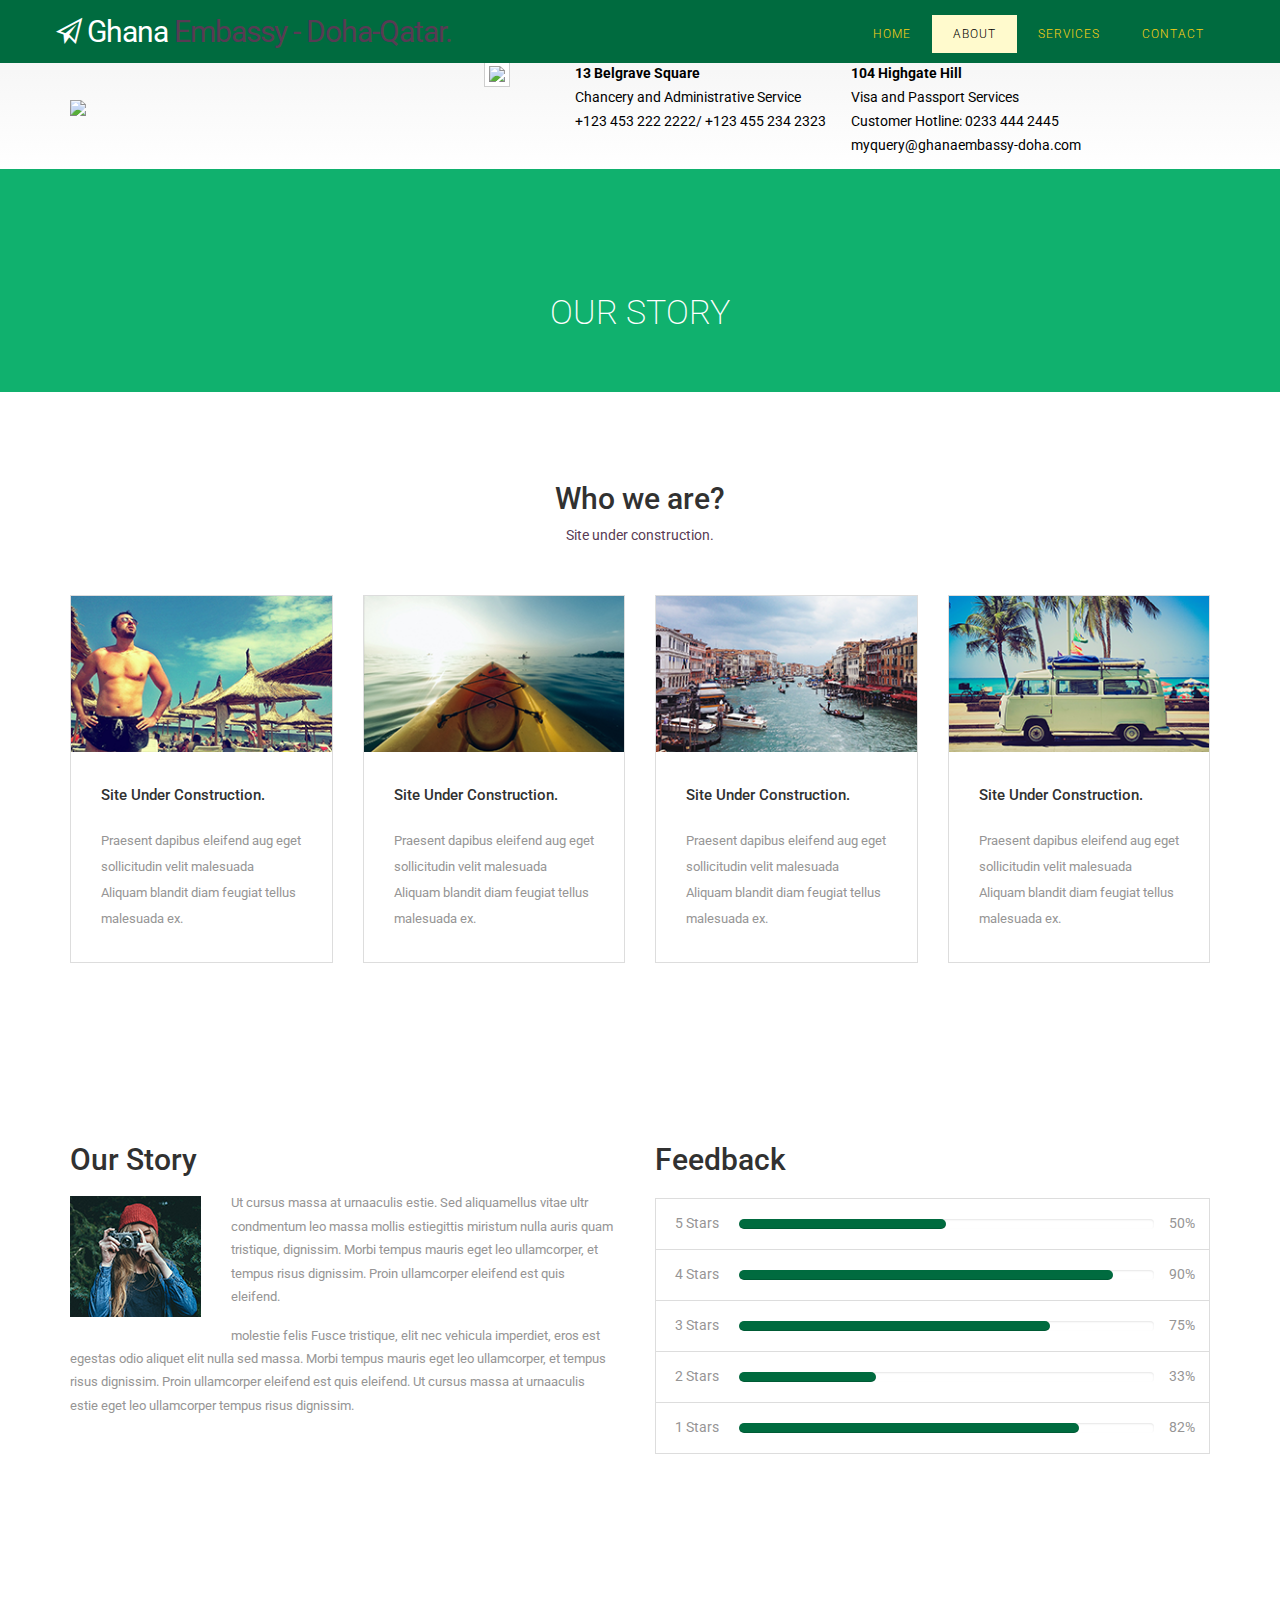
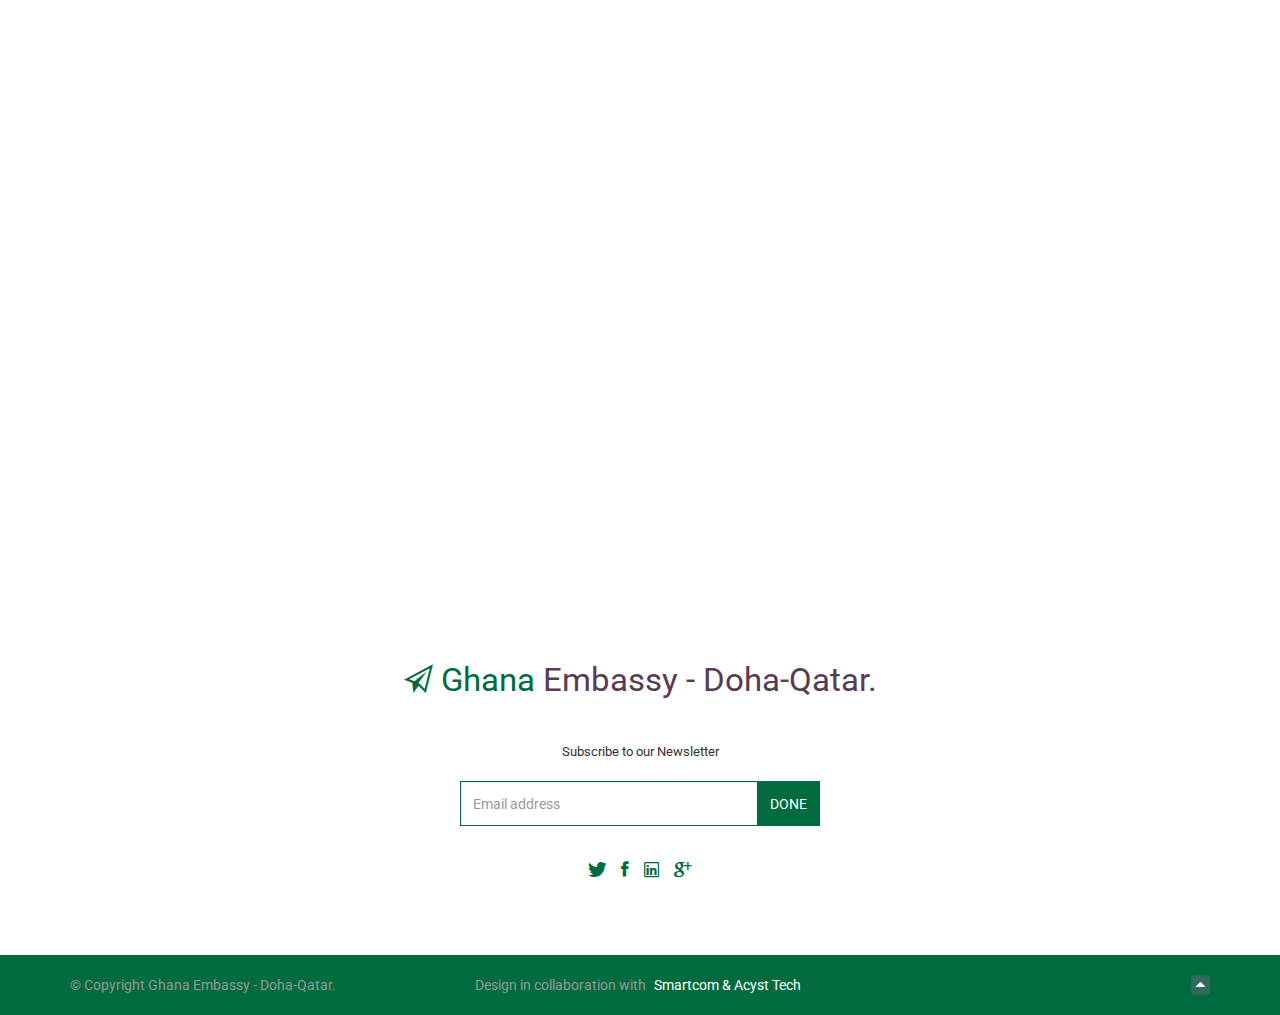
==== commit 3b3b9585: "update" ====
--- a/about.html
+++ b/about.html
@@ -10,7 +10,7 @@
 			<meta http-equiv="X-UA-Compatible" content="IE=edge">
 			<meta http-equiv="Content-Type" content="text/html; charset=UTF-8"/>
 			<meta name="viewport" content="width=device-width, initial-scale = 1.0, maximum-scale=1.0, user-scalable=no"/>
-	<title>Ghana Embassy - Doha-Quatar.</title>
+	<title>Ghana Embassy - Doha-Qatar.</title>
 
 	<link rel="stylesheet" href="assets/css/bootstrap.min.css">
 	<link rel="stylesheet" href="assets/css/ionicons.min.css">
@@ -110,7 +110,7 @@
 					<span class="icon-bar"></span>
 					<span class="icon-bar"></span>
 				</button>
-				<a class="navbar-brand" href="index.html" title="HOME"><i class="ion-paper-airplane"></i> Ghana <span>Embassy - Doha-Quatar.</span></a>
+				<a class="navbar-brand" href="index.html" title="HOME"><i class="ion-paper-airplane"></i> Ghana <span>Embassy - Doha-Qatar.</span></a>
 			</div>
 
 		    <div class="collapse navbar-collapse" id="bs-example-navbar-collapse-1">
@@ -320,7 +320,7 @@
 </div> <!-- /.container -->
 
 	<div class="subscribe section-wrapper">
-		<a class="brand-logo" href="index.html" title="HOME"><i class="ion-paper-airplane"></i> Ghana <span>Embassy - Doha-Quatar.</span></a>
+		<a class="brand-logo" href="index.html" title="HOME"><i class="ion-paper-airplane"></i> Ghana <span>Embassy - Doha-Qatar.</span></a>
 		<p class="subscribe-now">
 			Subscribe to our Newsletter
 		</p>
@@ -351,7 +351,7 @@
 			<div class="row">
 				<div class="col-xs-4">
 					<div class="text-left">
-						&copy; Copyright Ghana Embassy - Doha-Quatar.
+						&copy; Copyright Ghana Embassy - Doha-Qatar.
 					</div>
 				</div>
 				<div class="col-xs-4">
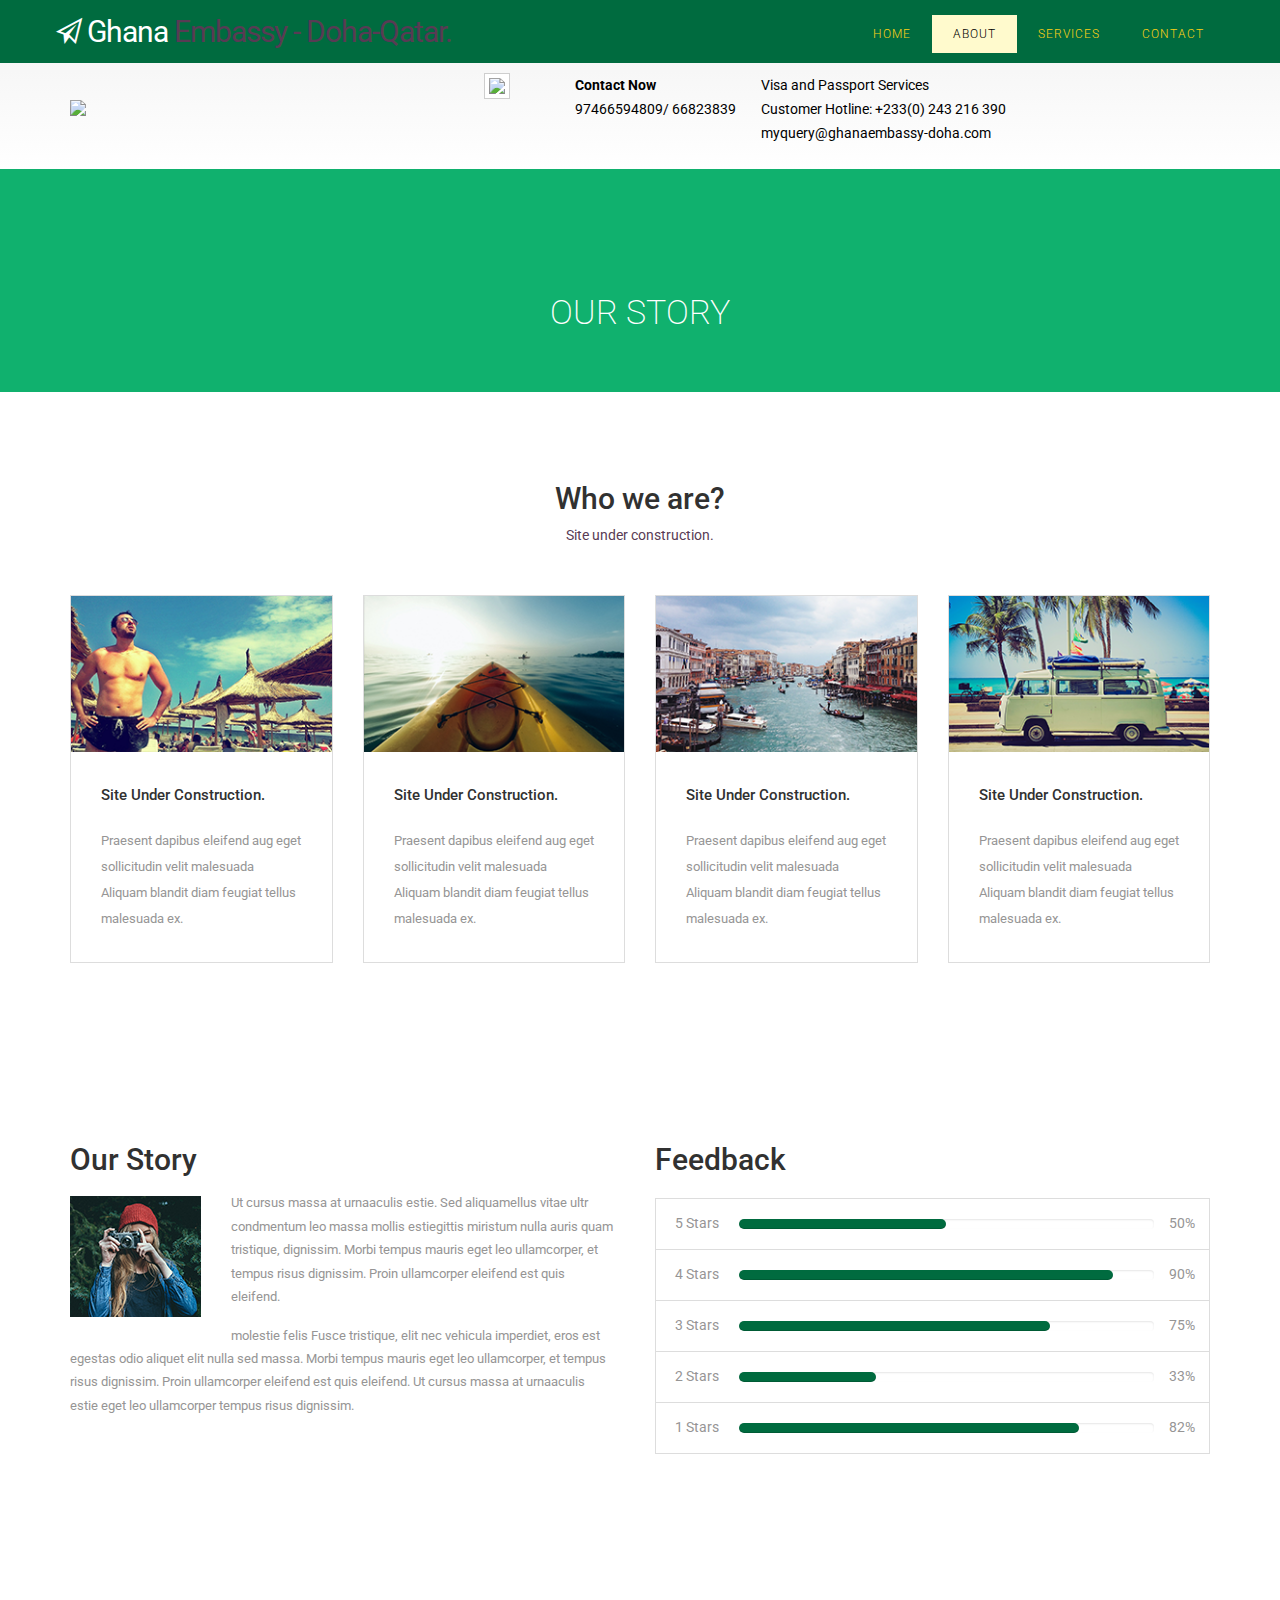
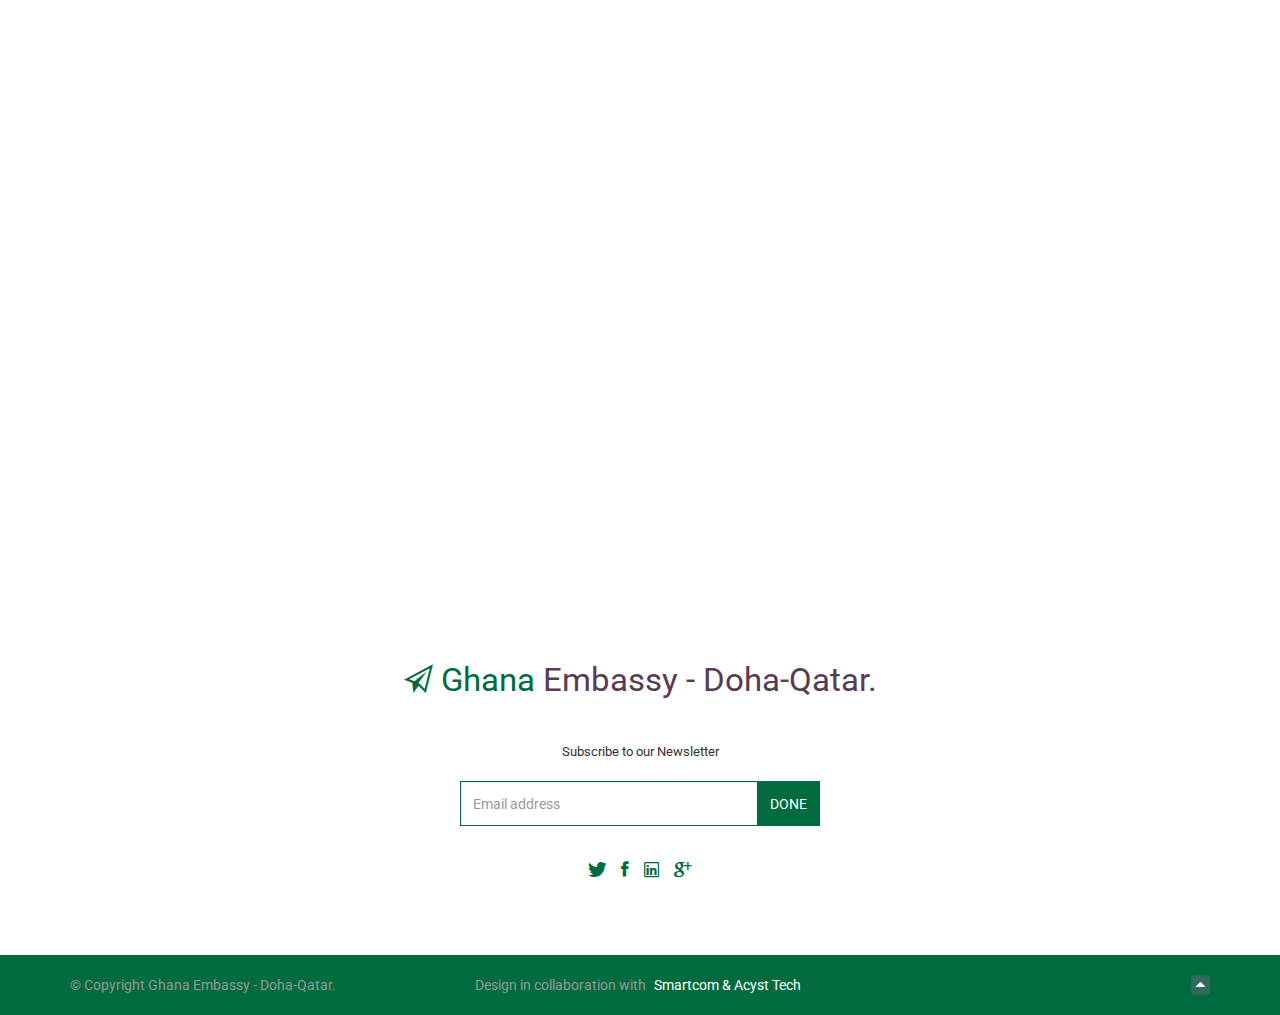
==== commit c973cfa3: "update" ====
--- a/about.html
+++ b/about.html
@@ -75,19 +75,18 @@
 										<i class="fa fa-phone text-color-primary"></i>
 									</div>
 									<div class="feature-box-info">
-											<b>13 Belgrave Square</b>
-											<p>Chancery and Administrative Service</br>+123 453 222 2222/ +123 455 234 2323</p>
-									</div>
+										<b>Contact Now</b>
+										<p>97466594809/ 66823839</p>
 								</div>
-							</li>
-							<li>
-								<div class="feature-box feature-box-style-3">
-									<div class="feature-box-icon" style="display: none;">
-										<i class="fa fa-envelope text-color-primary"></i>
-									</div>
-									<div class="feature-box-info">
-											<b>104 Highgate Hill</b>
-											<p>Visa and Passport Services </br> Customer Hotline: 0233 444 2445 </br> myquery@ghanaembassy-doha.com</p>
+							</div>
+						</li>
+						<li>
+							<div class="feature-box feature-box-style-3">
+								<div class="feature-box-icon" style="display: none;">
+									<i class="fa fa-envelope text-color-primary"></i>
+								</div>
+								<div class="feature-box-info">
+										<p>Visa and Passport Services </br> Customer Hotline: +233(0) 243 216 390 </br> myquery@ghanaembassy-doha.com</p>
 									</div>
 								</div>
 								</li>
